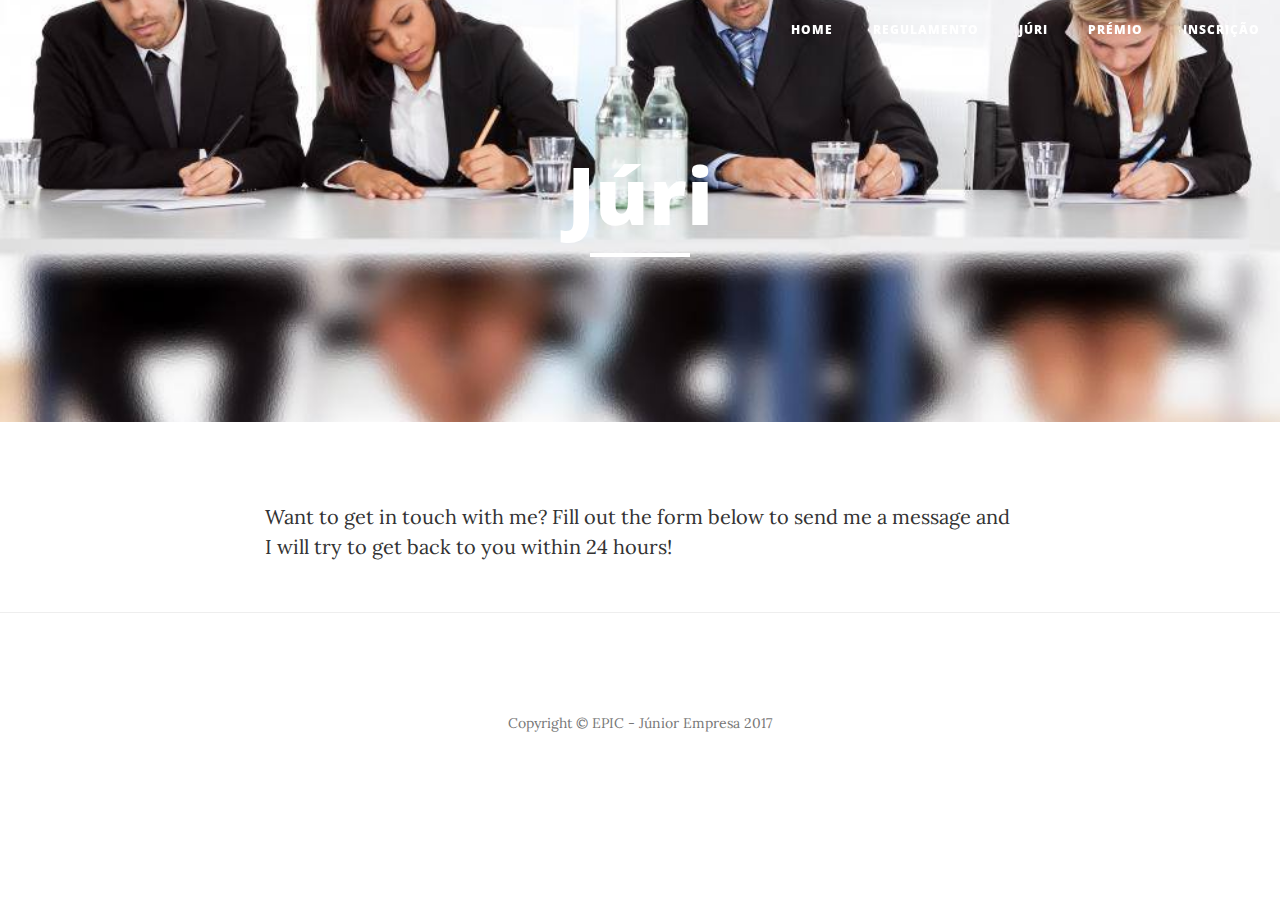
==== juri.html @ e5158ece "copia" ====
<!DOCTYPE html>
<html lang="en">

<head>

    <meta charset="utf-8">
    <meta http-equiv="X-UA-Compatible" content="IE=edge">
    <meta name="viewport" content="width=device-width, initial-scale=1">
    <meta name="description" content="">
    <meta name="author" content="">

    <title>Concurso Logotipo - Júri</title>

    <!-- Bootstrap Core CSS -->
    <link href="vendor/bootstrap/css/bootstrap.min.css" rel="stylesheet">

    <!-- Theme CSS -->
    <link href="css/clean-blog.min.css" rel="stylesheet">

    <!-- Custom Fonts -->
    <link href="vendor/font-awesome/css/font-awesome.min.css" rel="stylesheet" type="text/css">
    <link href='https://fonts.googleapis.com/css?family=Lora:400,700,400italic,700italic' rel='stylesheet' type='text/css'>
    <link href='https://fonts.googleapis.com/css?family=Open+Sans:300italic,400italic,600italic,700italic,800italic,400,300,600,700,800' rel='stylesheet' type='text/css'>

    <!-- HTML5 Shim and Respond.js IE8 support of HTML5 elements and media queries -->
    <!-- WARNING: Respond.js doesn't work if you view the page via file:// -->
    <!--[if lt IE 9]>
        <script src="https://oss.maxcdn.com/libs/html5shiv/3.7.0/html5shiv.js"></script>
        <script src="https://oss.maxcdn.com/libs/respond.js/1.4.2/respond.min.js"></script>
    <![endif]-->

</head>

<body>

    <!-- Navigation -->
    <nav class="navbar navbar-default navbar-custom navbar-fixed-top">
        <div class="container-fluid">
            <!-- Brand and toggle get grouped for better mobile display -->
            <div class="navbar-header page-scroll">
                <button type="button" class="navbar-toggle" data-toggle="collapse" data-target="#bs-example-navbar-collapse-1">
                    <span class="sr-only">Toggle navigation</span>
                    Menu <i class="fa fa-bars"></i>
                </button>
                
            </div>

            <!-- Collect the nav links, forms, and other content for toggling -->
            <div class="collapse navbar-collapse" id="bs-example-navbar-collapse-1">
                <ul class="nav navbar-nav navbar-right">
                      <li>
                        <a href="index.html">Home</a>
                    </li>
                    <li>
                        <a href="regulamento.html">Regulamento</a>
                    </li>
                    <li>
                        <a href="juri.html">Júri</a>
                    </li>
                    <li>
                        <a href="premio.html">Prémio</a>
                    </li>
                    <li>
                        <a href="submission.html">Inscrição</a>
                    </li>
                </ul>
            </div>
            <!-- /.navbar-collapse -->
        </div>
        <!-- /.container -->
    </nav>

    <!-- Page Header -->
    <!-- Set your background image for this header on the line below. -->
    <header class="intro-header" style="background-image: url('img/4.jpg')">
        <div class="container">
            <div class="row">
                <div class="col-lg-8 col-lg-offset-2 col-md-10 col-md-offset-1">
                    <div class="page-heading">
                        <h1>Júri</h1>
                        <hr class="small">
                        
                    </div>
                </div>
            </div>
        </div>
    </header>

    <!-- Main Content -->
    <div class="container">
        <div class="row">
            <div class="col-lg-8 col-lg-offset-2 col-md-10 col-md-offset-1">
                <p>Want to get in touch with me? Fill out the form below to send me a message and I will try to get back to you within 24 hours!</p>
                <!-- Contact Form - Enter your email address on line 19 of the mail/contact_me.php file to make this form work. -->
                <!-- WARNING: Some web hosts do not allow emails to be sent through forms to common mail hosts like Gmail or Yahoo. It's recommended that you use a private domain email address! -->
                <!-- NOTE: To use the contact form, your site must be on a live web host with PHP! The form will not work locally! -->
           
            </div>
        </div>
    </div>

    <hr>

    <!-- Footer -->
    <footer>
        <div class="container">
            <div class="row">
                <div class="col-lg-8 col-lg-offset-2 col-md-10 col-md-offset-1">
              
                    <p class="copyright text-muted">Copyright &copy; EPIC - Júnior Empresa 2017</p>
                </div>
            </div>
        </div>
    </footer>

    <!-- jQuery -->
    <script src="vendor/jquery/jquery.min.js"></script>

    <!-- Bootstrap Core JavaScript -->
    <script src="vendor/bootstrap/js/bootstrap.min.js"></script>

    <!-- Contact Form JavaScript -->
    <script src="js/jqBootstrapValidation.js"></script>
    <script src="js/contact_me.js"></script>

    <!-- Theme JavaScript -->
    <script src="js/clean-blog.min.js"></script>

</body>

</html>
---- css/clean-blog.min.css ----
/*!
 * Start Bootstrap - Clean Blog v3.3.7+1 (http://startbootstrap.com/template-overviews/clean-blog)
 * Copyright 2013-2016 Start Bootstrap
 * Licensed under MIT (https://github.com/BlackrockDigital/startbootstrap/blob/gh-pages/LICENSE)
 */a,body{color:#333}.navbar-custom .nav li a,.navbar-custom .navbar-brand,h1,h2,h3,h4,h5,h6{font-weight:800}.caption,.intro-header .page-heading,.intro-header .site-heading,footer .copyright{text-align:center}body{font-family:Lora,'Times New Roman',serif;font-size:20px;-webkit-tap-highlight-color:#0085A1}.intro-header .page-heading .subheading,.intro-header .post-heading .subheading,.intro-header .site-heading .subheading,.navbar-custom,h1,h2,h3,h4,h5,h6{font-family:'Open Sans','Helvetica Neue',Helvetica,Arial,sans-serif}p{line-height:1.5;margin:30px 0}p a{text-decoration:underline}a:focus,a:hover{color:#0085A1}a img:focus,a img:hover{cursor:zoom-in}blockquote{color:#777;font-style:italic}hr.small{max-width:100px;margin:15px auto;border-width:4px;border-color:#fff}.navbar-custom{position:absolute;top:0;left:0;width:100%;z-index:3}.navbar-custom .navbar-header .navbar-toggle{color:#777;font-weight:800;text-transform:uppercase;font-size:12px}.navbar-custom .nav li a{text-transform:uppercase;font-size:12px;letter-spacing:1px}@media only screen and (min-width:768px){.navbar-custom{background:0 0;border-bottom:1px solid transparent}.navbar-custom .navbar-brand{color:#fff;padding:20px}.navbar-custom .navbar-brand:focus,.navbar-custom .navbar-brand:hover{color:rgba(255,255,255,.8)}.navbar-custom .nav li a{color:#fff;padding:20px}.navbar-custom .nav li a:focus,.navbar-custom .nav li a:hover{color:rgba(255,255,255,.8)}}@media only screen and (min-width:1170px){.navbar-custom{-webkit-transition:background-color .3s;-moz-transition:background-color .3s;transition:background-color .3s;-webkit-transform:translate3d(0,0,0);-moz-transform:translate3d(0,0,0);-ms-transform:translate3d(0,0,0);-o-transform:translate3d(0,0,0);transform:translate3d(0,0,0);-webkit-backface-visibility:hidden;backface-visibility:hidden}.navbar-custom.is-fixed{position:fixed;top:-61px;background-color:rgba(255,255,255,.9);border-bottom:1px solid #f2f2f2;-webkit-transition:-webkit-transform .3s;-moz-transition:-moz-transform .3s;transition:transform .3s}.navbar-custom.is-fixed .navbar-brand{color:#333}.navbar-custom.is-fixed .navbar-brand:focus,.navbar-custom.is-fixed .navbar-brand:hover{color:#0085A1}.navbar-custom.is-fixed .nav li a{color:#333}.navbar-custom.is-fixed .nav li a:focus,.navbar-custom.is-fixed .nav li a:hover{color:#0085A1}.navbar-custom.is-visible{-webkit-transform:translate3d(0,100%,0);-moz-transform:translate3d(0,100%,0);-ms-transform:translate3d(0,100%,0);-o-transform:translate3d(0,100%,0);transform:translate3d(0,100%,0)}}.intro-header{background:center center no-repeat;-webkit-background-size:cover;-moz-background-size:cover;background-size:cover;-o-background-size:cover;margin-bottom:50px}.intro-header .page-heading,.intro-header .post-heading,.intro-header .site-heading{padding:100px 0 50px;color:#fff}.intro-header .page-heading h1,.intro-header .site-heading h1{margin-top:0;font-size:50px}.intro-header .page-heading .subheading,.intro-header .site-heading .subheading{font-size:24px;line-height:1.1;display:block;font-weight:300;margin:10px 0 0}@media only screen and (min-width:768px){.intro-header .page-heading,.intro-header .post-heading,.intro-header .site-heading{padding:150px 0}.intro-header .page-heading h1,.intro-header .site-heading h1{font-size:80px}}.intro-header .post-heading h1{font-size:35px}.intro-header .post-heading .meta,.intro-header .post-heading .subheading{line-height:1.1;display:block}.intro-header .post-heading .subheading{font-size:24px;margin:10px 0 30px;font-weight:600}.intro-header .post-heading .meta{font-family:Lora,'Times New Roman',serif;font-style:italic;font-weight:300;font-size:20px}.intro-header .post-heading .meta a{color:#fff}@media only screen and (min-width:768px){.intro-header .post-heading h1{font-size:55px}.intro-header .post-heading .subheading{font-size:30px}}.post-preview>a{color:#333}.post-preview>a:focus,.post-preview>a:hover{text-decoration:none;color:#0085A1}.post-preview>a>.post-title{font-size:30px;margin-top:30px;margin-bottom:10px}.post-preview>a>.post-subtitle{margin:0 0 10px;font-weight:300}.post-preview>.post-meta{color:#777;font-size:18px;font-style:italic;margin-top:0}.post-preview>.post-meta>a{text-decoration:none;color:#333}.post-preview>.post-meta>a:focus,.post-preview>.post-meta>a:hover{color:#0085A1;text-decoration:underline}@media only screen and (min-width:768px){.post-preview>a>.post-title{font-size:36px}}.section-heading{font-size:36px;margin-top:60px;font-weight:700}.btn,.pager li>a,.pager li>span{font-family:'Open Sans','Helvetica Neue',Helvetica,Arial,sans-serif;text-transform:uppercase;font-weight:800;letter-spacing:1px}.caption{font-size:14px;padding:10px;font-style:italic;margin:0;display:block;border-bottom-right-radius:5px;border-bottom-left-radius:5px}footer{padding:50px 0 65px}footer .list-inline{margin:0;padding:0}footer .copyright{font-size:14px;margin-bottom:0}.floating-label-form-group{font-size:14px;position:relative;margin-bottom:0;padding-bottom:.5em;border-bottom:1px solid #eee}.floating-label-form-group input,.floating-label-form-group textarea{z-index:1;position:relative;padding-right:0;padding-left:0;border:none;border-radius:0;font-size:1.5em;background:0 0;box-shadow:none!important;resize:none}.floating-label-form-group label{display:block;z-index:0;position:relative;top:2em;margin:0;font-size:.85em;line-height:1.764705882em;vertical-align:middle;vertical-align:baseline;opacity:0;-webkit-transition:top .3s ease,opacity .3s ease;-moz-transition:top .3s ease,opacity .3s ease;-ms-transition:top .3s ease,opacity .3s ease;transition:top .3s ease,opacity .3s ease}.floating-label-form-group::not(:first-child){padding-left:14px;border-left:1px solid #eee}.floating-label-form-group-with-value label{top:0;opacity:1}.floating-label-form-group-with-focus label{color:#0085A1}form .row:first-child .floating-label-form-group{border-top:1px solid #eee}.btn{font-size:14px;border-radius:0;padding:15px 25px}.btn-lg{font-size:16px;padding:25px 35px}.btn-default:focus,.btn-default:hover{background-color:#0085A1;border:1px solid #0085A1;color:#fff}.pager{margin:20px 0 0}.pager li>a,.pager li>span{font-size:14px;padding:15px 25px;background-color:#fff;border-radius:0}.pager li>a:focus,.pager li>a:hover{color:#fff;background-color:#0085A1;border:1px solid #0085A1}.pager .disabled>a,.pager .disabled>a:focus,.pager .disabled>a:hover,.pager .disabled>span{color:#777;background-color:#333;cursor:not-allowed}::-moz-selection{color:#fff;text-shadow:none;background:#0085A1}::selection{color:#fff;text-shadow:none;background:#0085A1}img::selection{color:#fff;background:0 0}img::-moz-selection{color:#fff;background:0 0}
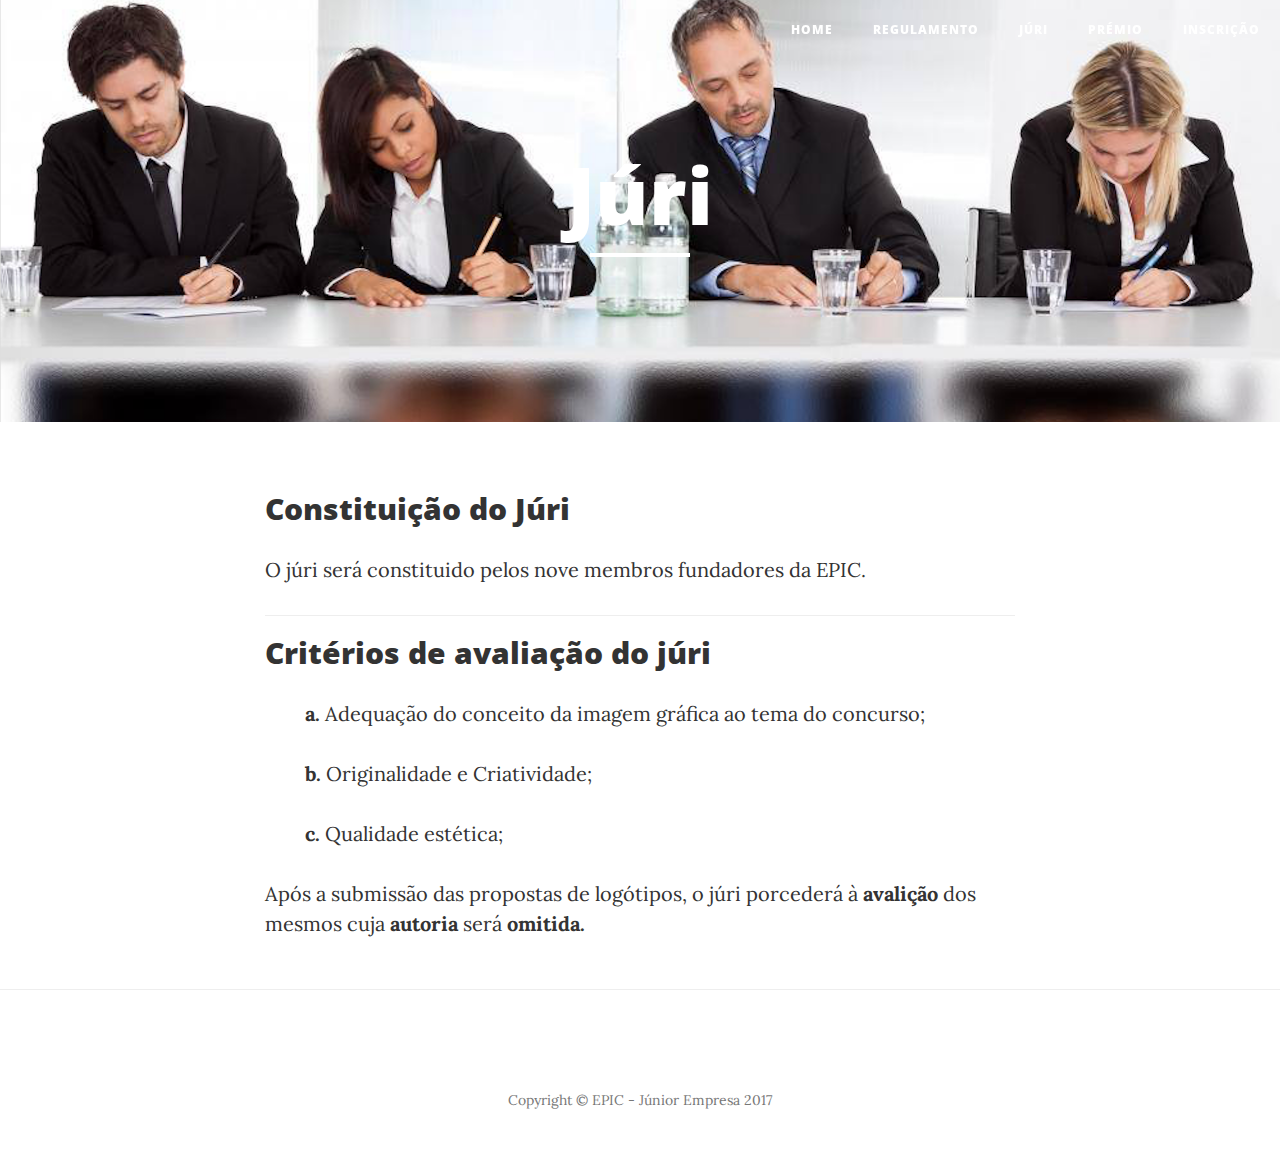
==== commit fdbcb012: "almost done" ====
--- a/juri.html
+++ b/juri.html
@@ -28,6 +28,11 @@
         <script src="https://oss.maxcdn.com/libs/html5shiv/3.7.0/html5shiv.js"></script>
         <script src="https://oss.maxcdn.com/libs/respond.js/1.4.2/respond.min.js"></script>
     <![endif]-->
+
+       <style>
+    tab1 { padding-left: 2em; }
+    
+</style>
 
 </head>
 
@@ -72,7 +77,7 @@
 
     <!-- Page Header -->
     <!-- Set your background image for this header on the line below. -->
-    <header class="intro-header" style="background-image: url('img/4.jpg')">
+    <header class="intro-header" style="background-image: url('img/4.png')">
         <div class="container">
             <div class="row">
                 <div class="col-lg-8 col-lg-offset-2 col-md-10 col-md-offset-1">
@@ -87,17 +92,48 @@
     </header>
 
     <!-- Main Content -->
-    <div class="container">
+     <div class="container">
         <div class="row">
             <div class="col-lg-8 col-lg-offset-2 col-md-10 col-md-offset-1">
-                <p>Want to get in touch with me? Fill out the form below to send me a message and I will try to get back to you within 24 hours!</p>
-                <!-- Contact Form - Enter your email address on line 19 of the mail/contact_me.php file to make this form work. -->
-                <!-- WARNING: Some web hosts do not allow emails to be sent through forms to common mail hosts like Gmail or Yahoo. It's recommended that you use a private domain email address! -->
-                <!-- NOTE: To use the contact form, your site must be on a live web host with PHP! The form will not work locally! -->
-           
+                <div class="post-preview">
+                    
+                        <h2 class="post-title">
+                            Constituição do Júri
+                        </h2>
+                        <p class="post-subtitle">
+                           O júri será constituido pelos nove membros fundadores da EPIC.
+</p>
+                          <p class="post-subtitle">  
+                            
+    
+                        </p>
+                    
+                    
+                </div>
+                <hr>
+              
+                
+                <div class="post-preview">
+                    
+                        <h2 class="post-title">
+                            Critérios de avaliação do júri
+                        </h2>
+                        <p class="post-subtitle"><tab1>
+                        <b>a.</b>  Adequação do conceito da imagem gráfica ao tema do concurso;</tab1></p>
+                        <p class="post-subtitle"><tab1> <b>b.</b>  Originalidade e Criatividade;</tab1></p>
+                       <p class="post-subtitle"><tab1> <b>c.</b>  Qualidade estética;</tab1></p>
+                       <p class="post-subtitle"> Após a submissão das propostas de logótipos, o júri porcederá à <b>avalição</b> dos mesmos cuja <b>autoria</b> será <b>omitida.</b>
+
+                        </p>
+                    
+                   
+                </div>
+               
+              
             </div>
         </div>
     </div>
+
 
     <hr>
 
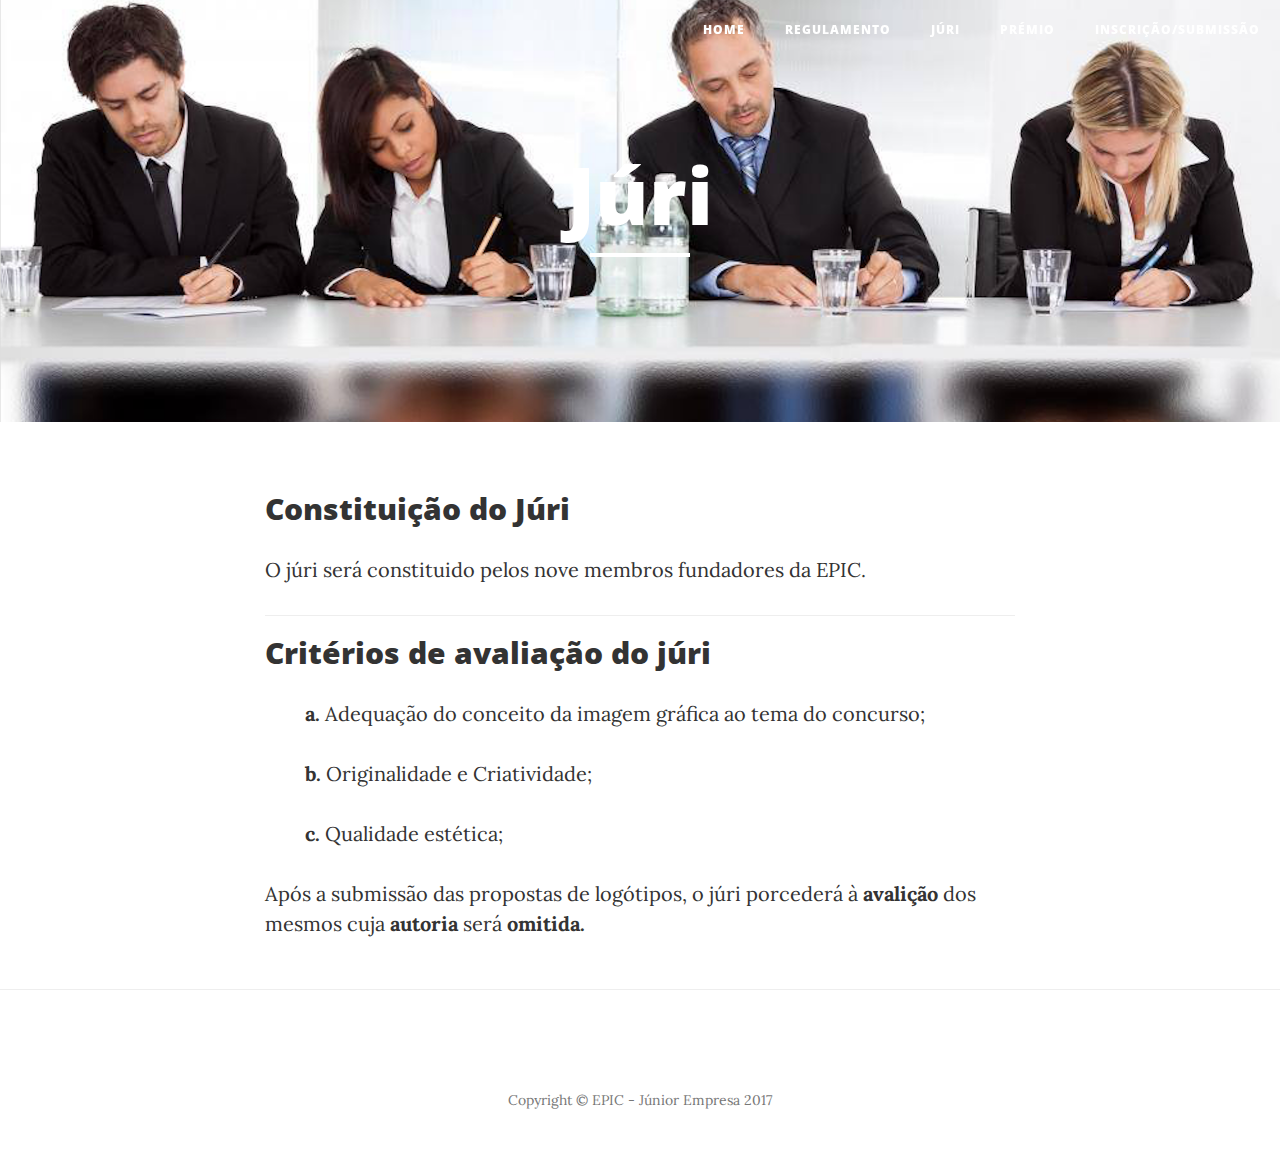
==== commit d2106242: "last changes" ====
--- a/juri.html
+++ b/juri.html
@@ -66,7 +66,7 @@
                         <a href="premio.html">Prémio</a>
                     </li>
                     <li>
-                        <a href="submission.html">Inscrição</a>
+                        <a href="submission.html">Inscrição/Submissão</a>
                     </li>
                 </ul>
             </div>
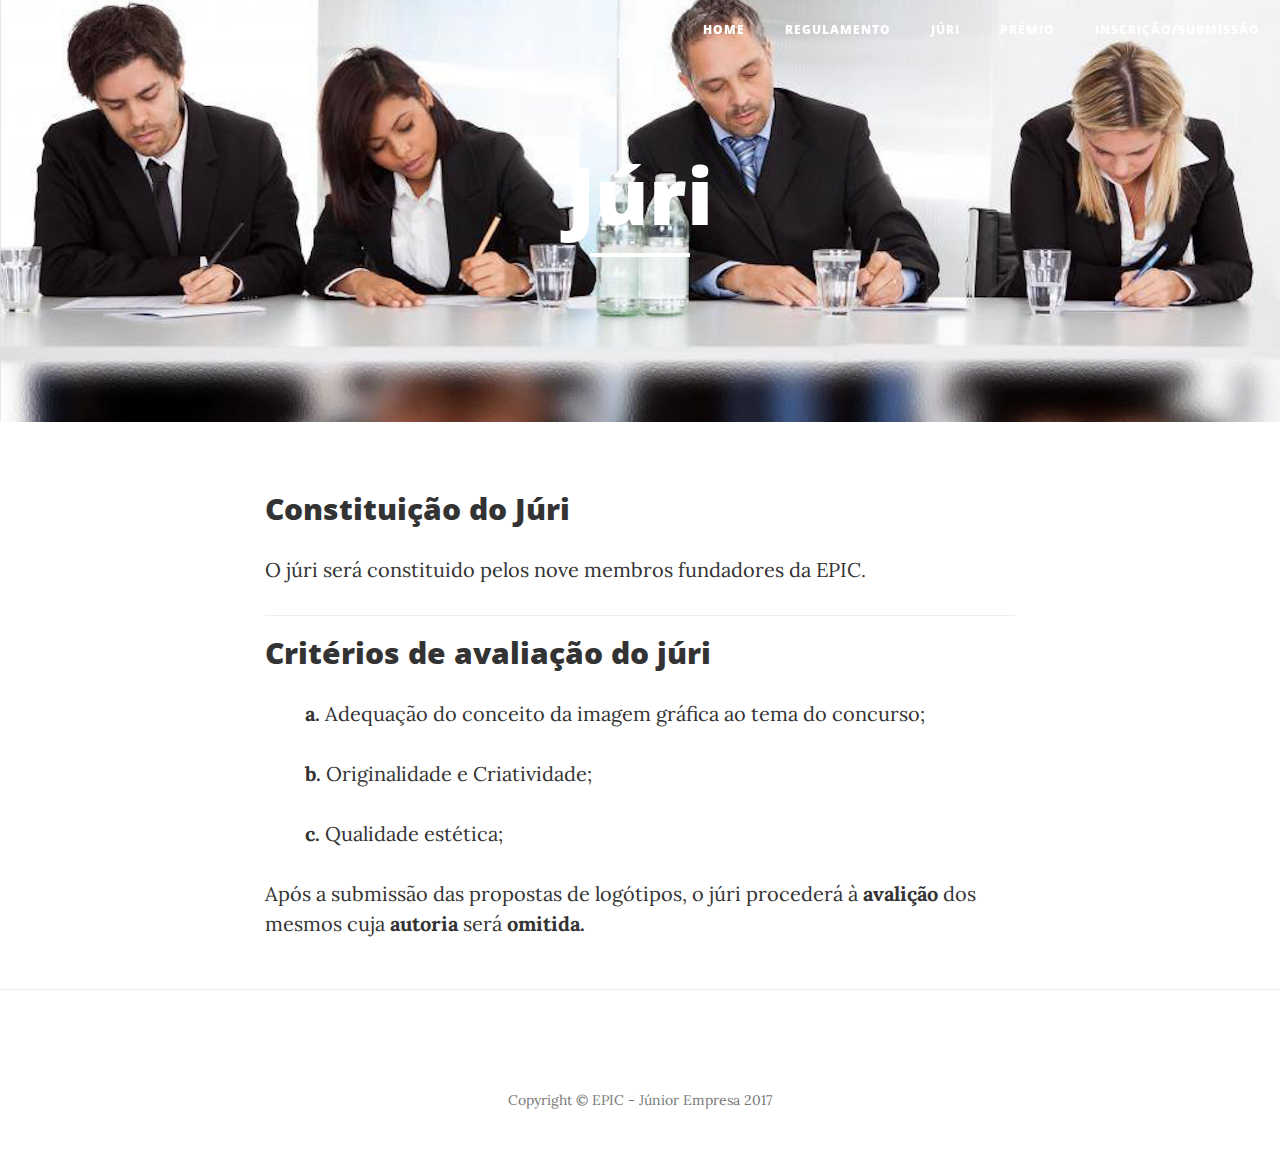
==== commit 45583309: "corrigir português da margarida" ====
--- a/juri.html
+++ b/juri.html
@@ -122,7 +122,7 @@
                         <b>a.</b>  Adequação do conceito da imagem gráfica ao tema do concurso;</tab1></p>
                         <p class="post-subtitle"><tab1> <b>b.</b>  Originalidade e Criatividade;</tab1></p>
                        <p class="post-subtitle"><tab1> <b>c.</b>  Qualidade estética;</tab1></p>
-                       <p class="post-subtitle"> Após a submissão das propostas de logótipos, o júri porcederá à <b>avalição</b> dos mesmos cuja <b>autoria</b> será <b>omitida.</b>
+                       <p class="post-subtitle"> Após a submissão das propostas de logótipos, o júri procederá à <b>avalição</b> dos mesmos cuja <b>autoria</b> será <b>omitida.</b>
 
                         </p>
                     
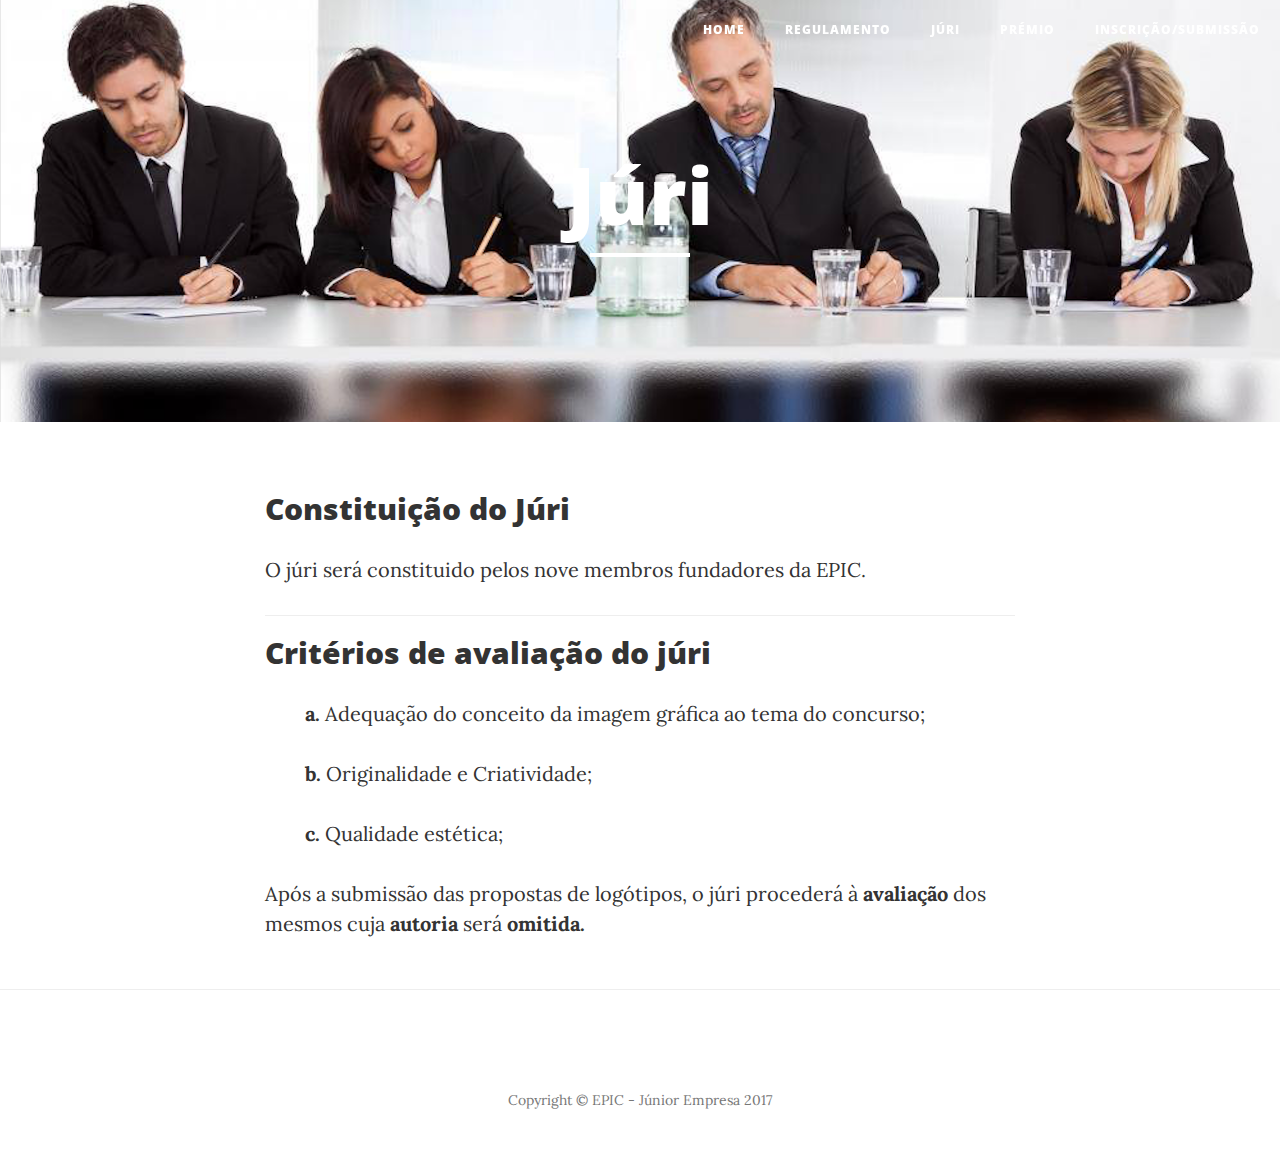
==== commit fef1d62a: "li" ====
--- a/juri.html
+++ b/juri.html
@@ -122,7 +122,7 @@
                         <b>a.</b>  Adequação do conceito da imagem gráfica ao tema do concurso;</tab1></p>
                         <p class="post-subtitle"><tab1> <b>b.</b>  Originalidade e Criatividade;</tab1></p>
                        <p class="post-subtitle"><tab1> <b>c.</b>  Qualidade estética;</tab1></p>
-                       <p class="post-subtitle"> Após a submissão das propostas de logótipos, o júri procederá à <b>avalição</b> dos mesmos cuja <b>autoria</b> será <b>omitida.</b>
+                       <p class="post-subtitle"> Após a submissão das propostas de logótipos, o júri procederá à <b>avaliação</b> dos mesmos cuja <b>autoria</b> será <b>omitida.</b>
 
                         </p>
                     
